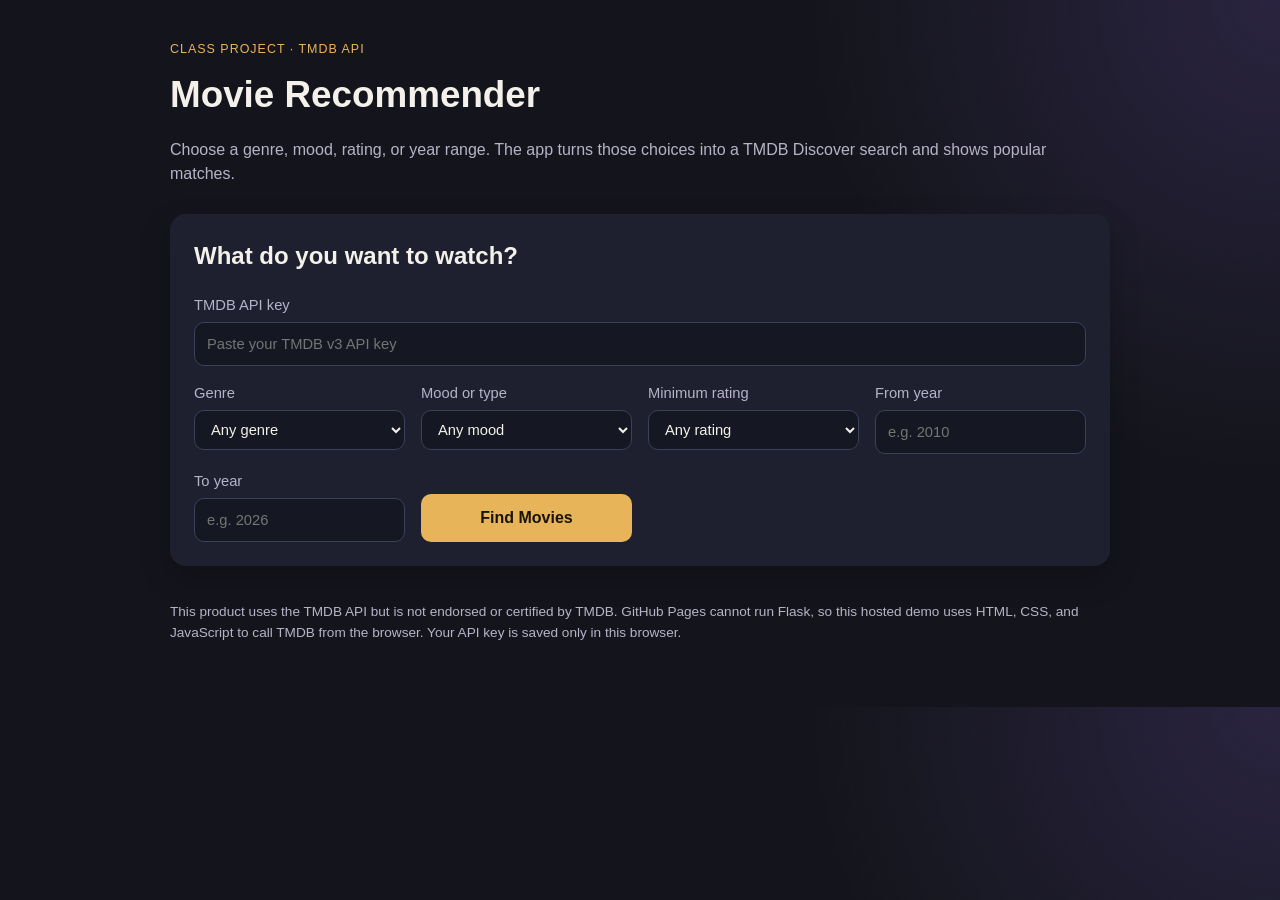
==== index.html @ 1c7a8d88 "Publish the movie search app on the GitHub Pages homepage. Root currently served the README, so add " ====
<!DOCTYPE html>
<html lang="en">
<head>
    <meta charset="UTF-8">
    <meta http-equiv="refresh" content="0; url=docs/">
    <link rel="canonical" href="docs/">
    <title>Movie Recommender</title>
</head>
<body>
    <p><a href="docs/">Open the Movie Recommender</a></p>
</body>
</html>
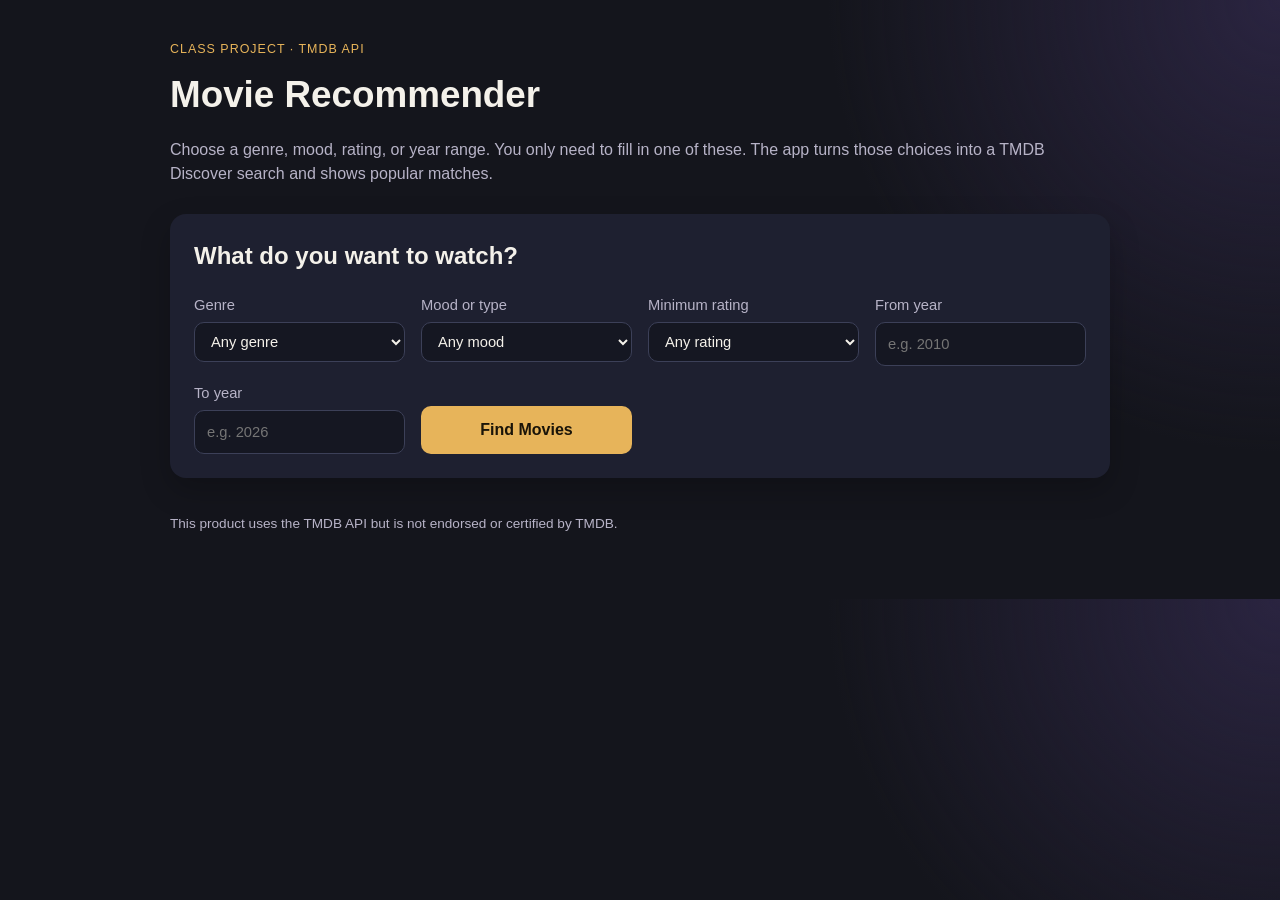
==== commit f2d36816: "Fix GitHub Pages so movie searches actually run. Serve the static app from the repo root and start t" ====
--- a/index.html
+++ b/index.html
@@ -2,11 +2,98 @@
 <html lang="en">
 <head>
     <meta charset="UTF-8">
-    <meta http-equiv="refresh" content="0; url=docs/">
-    <link rel="canonical" href="docs/">
+    <meta name="viewport" content="width=device-width, initial-scale=1.0">
     <title>Movie Recommender</title>
+    <link rel="stylesheet" href="style.css?v=7">
 </head>
 <body>
-    <p><a href="docs/">Open the Movie Recommender</a></p>
+    <main class="page">
+        <header class="hero">
+            <p class="eyebrow">Class project · TMDB API</p>
+            <h1>Movie Recommender</h1>
+            <p class="lede">
+                Choose a genre, mood, rating, or year range. You only need to
+                fill in one of these. The app turns those choices into a TMDB
+                Discover search and shows popular matches.
+            </p>
+        </header>
+
+        <section class="panel">
+            <h2>What do you want to watch?</h2>
+            <form id="search-form" class="filters" novalidate>
+                <label>
+                    Genre
+                    <select name="genre" id="genre">
+                        <option value="">Any genre</option>
+                        <option value="28">Action</option>
+                        <option value="12">Adventure</option>
+                        <option value="16">Animation</option>
+                        <option value="35">Comedy</option>
+                        <option value="80">Crime</option>
+                        <option value="99">Documentary</option>
+                        <option value="18">Drama</option>
+                        <option value="10751">Family</option>
+                        <option value="14">Fantasy</option>
+                        <option value="36">History</option>
+                        <option value="27">Horror</option>
+                        <option value="10402">Music</option>
+                        <option value="9648">Mystery</option>
+                        <option value="10749">Romance</option>
+                        <option value="878">Science Fiction</option>
+                        <option value="53">Thriller</option>
+                        <option value="10752">War</option>
+                        <option value="37">Western</option>
+                    </select>
+                </label>
+
+                <label>
+                    Mood or type
+                    <select name="mood" id="mood">
+                        <option value="">Any mood</option>
+                        <option value="funny">Funny</option>
+                        <option value="scary">Scary</option>
+                        <option value="romantic">Romantic</option>
+                        <option value="exciting">Exciting</option>
+                        <option value="thought-provoking">Thought-provoking</option>
+                        <option value="family-friendly">Family-friendly</option>
+                    </select>
+                </label>
+
+                <label>
+                    Minimum rating
+                    <select name="min_rating" id="min-rating">
+                        <option value="">Any rating</option>
+                        <option value="5">5+</option>
+                        <option value="6">6+</option>
+                        <option value="7">7+</option>
+                        <option value="8">8+</option>
+                    </select>
+                </label>
+
+                <label>
+                    From year
+                    <input type="number" name="year_from" id="year-from" min="1900" placeholder="e.g. 2010">
+                </label>
+
+                <label>
+                    To year
+                    <input type="number" name="year_to" id="year-to" min="1900" placeholder="e.g. 2026">
+                </label>
+
+                <div class="actions">
+                    <button type="submit">Find Movies</button>
+                </div>
+            </form>
+        </section>
+
+        <div id="status"></div>
+        <section id="results" class="results" hidden></section>
+
+        <footer>
+            This product uses the TMDB API but is not endorsed or certified by TMDB.
+        </footer>
+    </main>
+    <script src="config.js?v=7"></script>
+    <script src="app.js?v=7"></script>
 </body>
 </html>
--- a/style.css
+++ b/style.css
@@ -0,0 +1,200 @@
+:root {
+    --bg: #14151c;
+    --panel: #1e2030;
+    --card: #26283a;
+    --text: #f4f1ea;
+    --muted: #b7b3c7;
+    --accent: #e7b45a;
+    --accent-dark: #c48e2e;
+    --error: #f3c1c1;
+    --error-bg: #4a2428;
+    --empty-bg: #2b3148;
+    --radius: 16px;
+}
+
+* {
+    box-sizing: border-box;
+}
+
+body {
+    margin: 0;
+    font-family: "Segoe UI", Tahoma, Geneva, Verdana, sans-serif;
+    background:
+        radial-gradient(circle at top right, #2a2440 0%, transparent 32%),
+        var(--bg);
+    color: var(--text);
+    line-height: 1.5;
+}
+
+.page {
+    max-width: 980px;
+    margin: 0 auto;
+    padding: 40px 20px 64px;
+}
+
+.hero h1 {
+    margin: 8px 0 12px;
+    font-size: 2.3rem;
+}
+
+.eyebrow {
+    margin: 0;
+    color: var(--accent);
+    letter-spacing: 0.08em;
+    text-transform: uppercase;
+    font-size: 0.78rem;
+}
+
+.lede,
+.hint,
+footer {
+    color: var(--muted);
+}
+
+.panel,
+.movie-card,
+.banner {
+    background: var(--panel);
+    border-radius: var(--radius);
+    box-shadow: 0 12px 30px rgba(0, 0, 0, 0.22);
+}
+
+.panel {
+    padding: 24px;
+    margin: 28px 0 20px;
+}
+
+.panel h2,
+.results h2 {
+    margin-top: 0;
+}
+
+.filters {
+    display: grid;
+    grid-template-columns: repeat(auto-fit, minmax(170px, 1fr));
+    gap: 16px;
+}
+
+label {
+    display: flex;
+    flex-direction: column;
+    gap: 6px;
+    font-size: 0.92rem;
+    color: var(--muted);
+}
+
+select,
+input[type="number"],
+input[type="password"],
+input[type="text"] {
+    width: 100%;
+    padding: 10px 12px;
+    border: 1px solid #3c4058;
+    border-radius: 10px;
+    background: #151722;
+    color: var(--text);
+    font: inherit;
+}
+
+.actions {
+    display: flex;
+    align-items: end;
+}
+
+button {
+    width: 100%;
+    padding: 12px 16px;
+    border: 0;
+    border-radius: 10px;
+    background: var(--accent);
+    color: #1a1408;
+    font: inherit;
+    font-weight: 700;
+    cursor: pointer;
+}
+
+button:hover {
+    background: var(--accent-dark);
+}
+
+.banner {
+    padding: 16px 18px;
+}
+
+.banner.error {
+    background: var(--error-bg);
+    color: var(--error);
+}
+
+.banner.empty {
+    background: var(--empty-bg);
+}
+
+.results {
+    margin-top: 28px;
+}
+
+.movie-list {
+    list-style: none;
+    padding: 0;
+    margin: 0;
+    display: grid;
+    gap: 16px;
+}
+
+.movie-card {
+    display: grid;
+    grid-template-columns: 110px 1fr;
+    gap: 16px;
+    padding: 14px;
+    background: var(--card);
+}
+
+.movie-card img,
+.poster-fallback {
+    width: 110px;
+    height: 165px;
+    object-fit: cover;
+    border-radius: 10px;
+    background: #12131c;
+}
+
+.poster-fallback {
+    display: flex;
+    align-items: center;
+    justify-content: center;
+    color: var(--muted);
+    font-size: 0.85rem;
+}
+
+.movie-body h3 {
+    margin: 0 0 6px;
+}
+
+.meta {
+    margin: 0 0 10px;
+    color: var(--accent);
+    font-weight: 600;
+}
+
+.overview {
+    margin: 0;
+    color: var(--muted);
+}
+
+footer {
+    margin-top: 36px;
+    font-size: 0.85rem;
+}
+
+@media (max-width: 600px) {
+    .movie-card {
+        grid-template-columns: 1fr;
+    }
+
+    .movie-card img,
+    .poster-fallback {
+        width: 100%;
+        height: 240px;
+    }
+}
